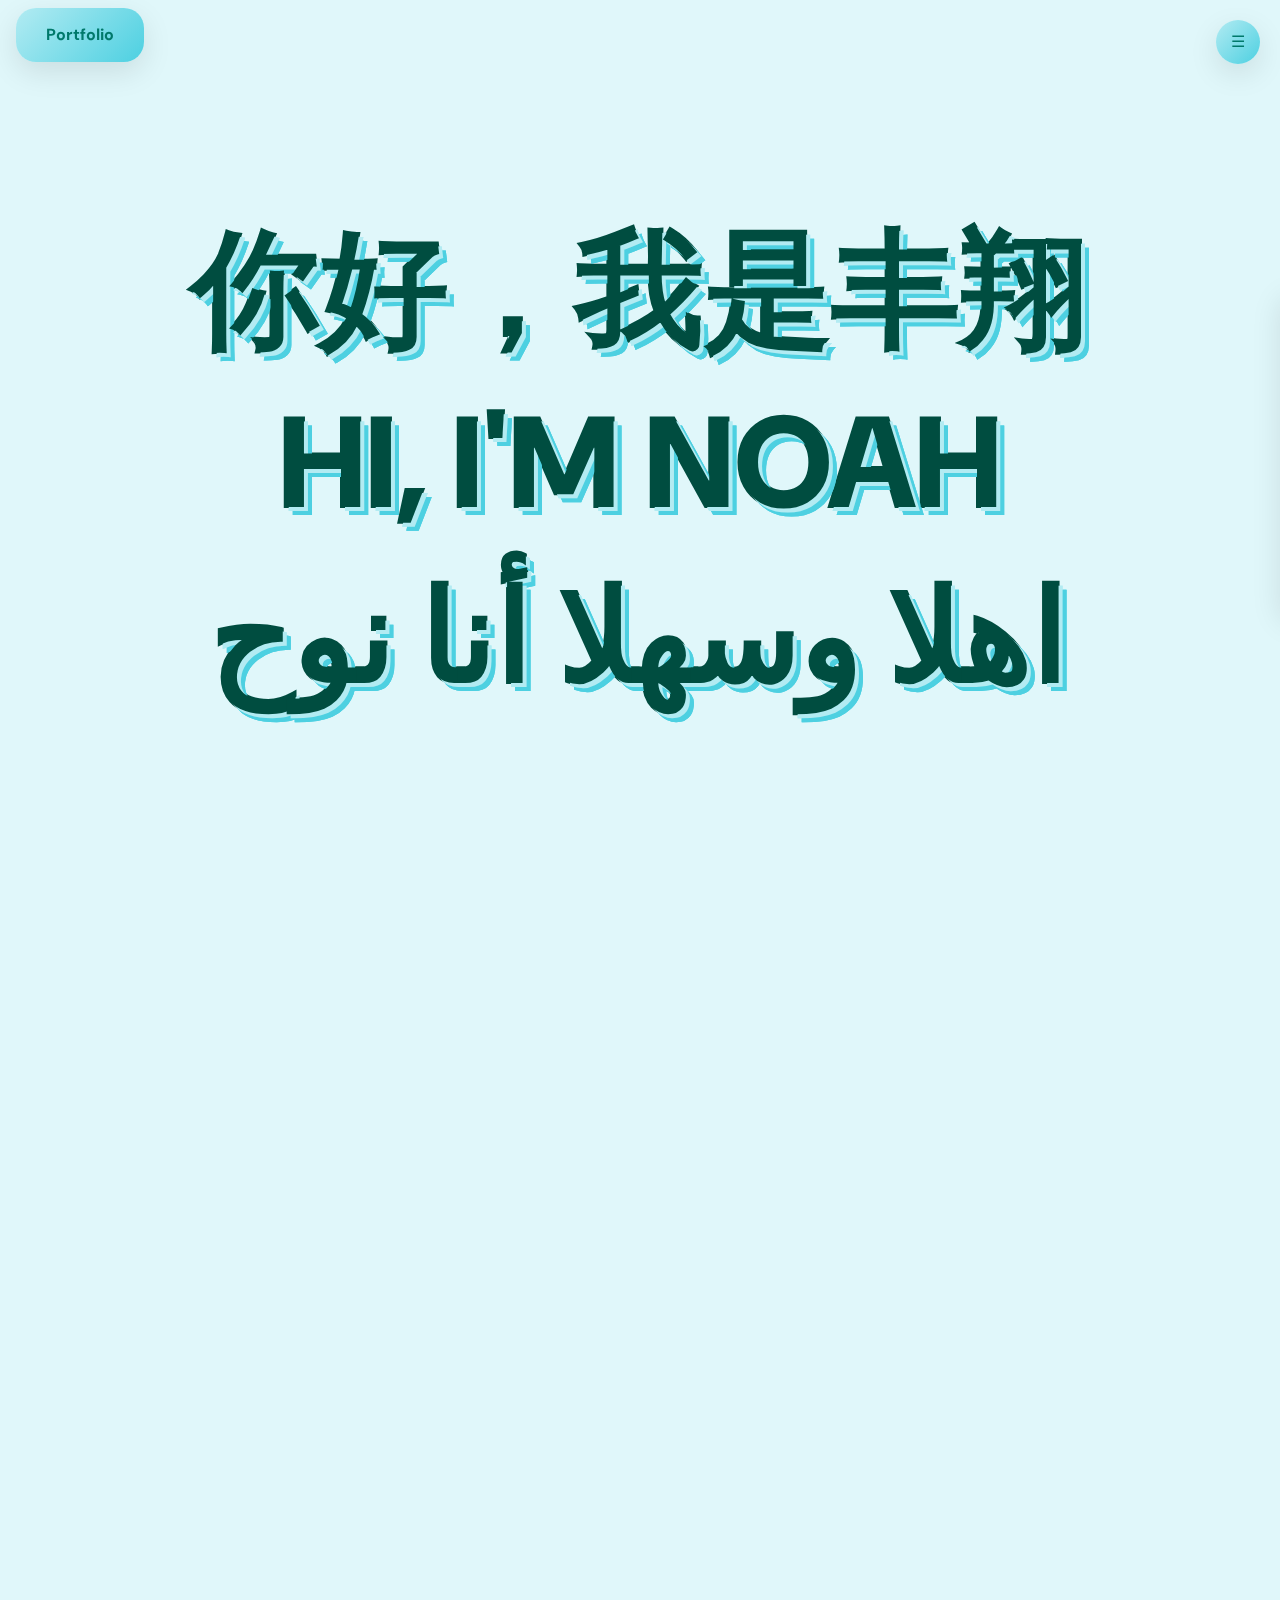
==== index.html @ 97a32446 "Add files via upload" ====
<!DOCTYPE html>
<html lang="en">
<head>
    <meta charset="UTF-8">
    <meta http-equiv="X-UA-Compatible" content="IE=edge">
    <meta name="viewport" content="width=device-width, initial-scale=1.0">
    <title>Noah Al-Soodinay</title>
    <link rel="stylesheet" href="CSS/navbar.css">
    <link rel="stylesheet" href="CSS/home.css">
    <link href="https://fonts.googleapis.com/css2?family=DM+Sans:wght@400;700&display=swap" rel="stylesheet">
    <link href="https://stackpath.bootstrapcdn.com/bootstrap/4.5.2/css/bootstrap.min.css" rel="stylesheet">
    <link rel="stylesheet" href="https://cdnjs.cloudflare.com/ajax/libs/font-awesome/5.15.4/css/all.min.css">
    <link rel="icon" href="IMG/LOGO/Noah.png" type="image/x-icon">
</head>
<body>
    <!-- Main Navbar -->
    <nav class="navbar fixed-top">
        <div class="dropdown">
            <button class="dropdown-button">Portfolio</button>
            <div class="dropdown-content">
                <a href="contact.html">Contact Me</a>
            </div>
        </div>
    </nav>

    <!-- Toggle Button for Sidebar -->
    <button id="sidebar-toggle" class="sidebar-toggle">☰</button>

    <!-- Sidebar Navigation -->
    <div class="sidebar-nav sidebar-hidden">
        <ul>
            <li><a href="#home">Home</a></li>
            <li><a href="#about">About</a></li>
            <li><a href="#projects">Projects</a></li>
            <li><a href="#achievements">Achievements</a></li>
            <li><a href="#activities">Activities</a></li>
            <li><a href="#personal-details">Personal Details</a></li>
        </ul>
    </div>

    <!-- Home Section -->
    <section id="home" class="container-fluid d-flex flex-column align-items-center justify-content-center text-center vh-100 scroll-animate">
        <div class="content mt-5">
            <h1 class="main-title text-effect hi-noah" data-text="你好，我是丰翔">你好，我是丰翔</h1>
            <h1 class="main-title text-effect hi-noah" data-text="HI, I'M NOAH">HI, I'M NOAH</h1>
            <h1 class="main-title text-effect hi-noah" data-text="اهلا وسهلا أنا نوح">اهلا وسهلا أنا نوح</h1>
        </div>
    </section>
    

    <!-- About Section -->
    <section id="about" class="container-fluid d-flex flex-column align-items-center justify-content-center text-center py-5">
        <div class="section-button-container scroll-animate">
            <button class="section-button">ABOUT</button>
        </div>
        <div class="row mt-5 align-items-center scroll-animate">
            <div class="col-md-6">
                <img src="IMG/Me.png" alt="About Me" class="img-fluid rounded shadow about-img">
            </div>
            <div class="col-md-6 text-start scroll-animate">
                <h2 class="mb-4">About Me</h2>
                <p>
                    I am a dedicated and enthusiastic individual with a deep passion for computer networking and cybersecurity. 
                    My journey began at the Institute of Technical Education (ITE), where I laid the foundational skills in network 
                    technology, and it continues to grow as I pursue my current course in Infocomm & Security at Nanyang Polytechnic. 
                </p>
                <p>
                    Beyond academics, I am actively involved in various school events and have held multiple leadership roles, 
                    which have not only strengthened my technical abilities but also nurtured my skills in communication, 
                    team collaboration, and leadership. My commitment to continuous learning drives me to stay updated with the 
                    latest trends and technologies in the IT field, and I am eager to contribute my knowledge and skills to the 
                    dynamic and evolving tech community.
                </p>
                <p>
                    These experiences have shaped me into a well-rounded individual who values teamwork, adaptability, and 
                    problem-solving.
                </p>
            </div>
        </div>
    </section>

    <!-- Projects Section -->
    <section id="projects" class="container-fluid my-5">
        <div class="section-button-container scroll-animate">
            <button class="section-button">PROJECTS</button>
        </div>
        <div class="project-card-container"> <!-- Wrapper for flexbox/grid -->
            <div class="project-card shadow-sm scroll-animate" data-toggle="modal" data-target="#projectModal0">
                <img src="IMG/PRJ/Personal.png" class="img-fluid rounded project-img" alt="Project 0">
                <h3><b>Personal Portfolio Website</b></h3>
                <p>
                    This personal portfolio website was designed and developed to showcase my skills and projects. 
                    Built using HTML, CSS, and JavaScript, the site features a modern, responsive design with smooth navigation and interactive elements, reflecting my professional journey and personal style.
                </p>

                <div class="project-tags">
                    <span class="tag">2024</span>
                    <span class="tag">HTML</span>
                    <span class="tag">CSS</span>
                    <span class="tag">JavaScript</span>
                </div>
            </div>
            <div class="project-card shadow-sm scroll-animate" data-toggle="modal" data-target="#projectModal1">
                <img src="IMG/PRJ/MyUploads.png" class="img-fluid rounded project-img" alt="Project 1">
                <h3><b>MyUploads</b></h3>
                <p>A secure file upload and storage platform developed using Python (Flask) with MySQL for database management, and HTML, CSS, and JavaScript for a responsive front-end. 
                    The platform integrates advanced authentication methods to ensure robust data security.
                </p>
                <div class="project-tags">
                    <span class="tag">2024</span>
                    <span class="tag">Python</span>
                    <span class="tag">Flask</span>
                    <span class="tag">MySQL</span>
                    <span class="tag">HTML</span>
                    <span class="tag">CSS</span>
                    <span class="tag">JavaScript</span>
                    <span class="tag">API</span>
                </div>
            </div>
            <div class="project-card shadow-sm scroll-animate" data-toggle="modal" data-target="#projectModal2">
                <img src="IMG/PRJ/Energy.png" class="img-fluid rounded project-img" alt="Project 2">
                <h3><b>Sustainable Living Tips and Energy Tracker</b></h3>
                <p>An application designed to encourage eco-friendly habits and track energy usage, developed using Flask, Python, HTML, CSS, and JavaScript. 
                    It offers features like energy consumption tracking and personalized sustainable living tips, with a user-friendly interface and interactive components for enhanced engagement.
                </p>
                <div class="project-tags">
                    <span class="tag">2024</span>
                    <span class="tag">Python</span>
                    <span class="tag">Flask</span>
                    <span class="tag">HTML</span>
                    <span class="tag">CSS</span>
                    <span class="tag">JavaScript</span>
                </div>
            </div>
            <div class="project-card shadow-sm scroll-animate" data-toggle="modal" data-target="#projectModal3">
                <img src="IMG/PRJ/UXD.png" class="img-fluid rounded project-img" alt="Project 3">
                <h3><b>Illumia Hotel - UI/UX Wireframe</b></h3>
                <p>A Wireframe for a Hotel WebApp that Mainly Focuses on the UI/UX Design.</p>
                <div class="project-tags">
                    <span class="tag">2023</span>
                    <span class="tag">Figma</span>
                </div>
            </div>
        </div>

        <!-- Modals for Projects -->
        <!-- Modal 0 -->
        <div class="modal fade" id="projectModal0" tabindex="-1" role="dialog" aria-labelledby="projectModalLabel0" aria-hidden="true">
            <div class="modal-dialog modal-lg" role="document">
                <div class="modal-content">
                    <div class="modal-header">
                        <h5 class="modal-title" id="projectModalLabel0"><b>Personal Portfolio Website</b></h5>
                        <button type="button" class="close" data-dismiss="modal" aria-label="Close">
                            <span aria-hidden="true">&times;</span>
                        </button>
                    </div>
                    <div class="modal-body">
                        <img src="IMG/PRJ/Personal2.png" class="img-fluid mb-3" alt="Personal Portfolio Project">
                        <div class="modal-text">
                            <p><strong>Project Description:</strong></p>
                            <p>This project is a personal portfolio website designed to showcase my work, skills, and personal traits in a visually appealing and organized manner. 
                                The goal was to create a modern, responsive, and user-friendly platform that reflects my personality and professional capabilities.
                            </p>
                            
                            <p><strong>Tools and Technologies Used:</strong></p>
                            <ul>
                                <li><b>Bootstrap:</b> Utilized for building a responsive and mobile-friendly layout.</li>
                                <li><b>Font Awesome:</b> Integrated for icons that enhance visual appeal and navigation.</li>
                                <li><b>Google Fonts:</b> Chosen to match the overall aesthetic of the site with clean typography.</li>
                                <li><b>jQuery and JavaScript:</b> Used for interactive elements, such as smooth scrolling and modal popups.</li>
                                <li><b>HTML & CSS:</b> Developed the core structure and styling of the website, ensuring a modern and cohesive design.</li>
                            </ul>

                            <p><strong>Development Highlights:</strong></p>
                            <ul>
                                <li><b>Design:</b> Selected a cohesive color palette and layout that aligns with my personal brand.</li>
                                <li><b>Implementation:</b> Developed the site using Visual Studio Code, incorporating best practices in HTML, CSS, and JavaScript.</li>
                                <li><b>Responsive Design:</b> Ensured the website adapts well across various devices, providing a seamless user experience.</li>
                            </ul>

                            <p>
                                <strong>GitHub repository:<br></strong>
                                <i class="fab fa-github"></i>
                                <a href="https://github.com/Noaahfx/Personal-Portfolio-Website" target="_blank" class="custom-link">GitHub</a>
                            </p>                         
                        </div>
                    </div>
                </div>
            </div>
        </div>
        <!-- Modal 1 -->
        <div class="modal fade" id="projectModal1" tabindex="-1" role="dialog" aria-labelledby="projectModalLabel1" aria-hidden="true">
            <div class="modal-dialog modal-lg" role="document">
                <div class="modal-content">
                    <div class="modal-header">
                        <h5 class="modal-title" id="projectModalLabel1"><b>MyUploads</b></h5>
                        <button type="button" class="close" data-dismiss="modal" aria-label="Close">
                            <span aria-hidden="true">&times;</span>
                        </button>
                    </div>
                    <div class="modal-body">
                        <img src="IMG/PRJ/MyUploads2.png" class="img-fluid mb-3" alt="Project 1">
                        <div class="modal-text">
                            <p><strong>Project Description:</strong></p>
                            <p>This application provides a secure platform for file upload & storage, emphasizing robust security measures. Developed using Python with Flask and managed via MySQL Workbench, it integrates advanced authentication methods and user-friendly interfaces to ensure data protection.</p>
                            
                            <p><strong>Features Developed By Me:</strong></p>
                            <ul>
                                <li><b>Registration:</b> Secure registration with validation and protected credential storage.</li>
                                <li><b>Captcha (hCaptcha):</b> Blocks automated bot registrations.</li>
                                <li><b>Email Verification:</b> Confirms user emails through verification links.</li>
                                <li><b>Login Alerts (ipify/ipinfo):</b> Notifies users of logins from new IP addresses or devices.</li>
                                <li><b>Phone Number Verification (Twilio):</b> Verifies phone numbers via SMS.</li>
                                <li><b>Phone Number OTP Login (Twilio):</b> Secure login with OTP sent to verified phone numbers.</li>
                                <li><b>Email 2FA:</b> Adds email-based two-factor authentication for login security.</li>
                                <li><b>SMS 2FA (Twilio):</b> Uses SMS codes for additional login security.</li>
                                <li><b>App 2FA (PyOTP):</b> App-based two-factor authentication with authenticator apps.</li>
                                <li><b>OAUTH (Google):</b> Allows secure login and sign-up through Google.</li>
                                <li><b>Forgot Password (Email/SMS OTP):</b> Secure password recovery via email or SMS.</li>
                                <li><b>Password Change:</b> Secure password updates with verification.</li>
                            </ul>
        
                            <p><strong>Technological Components Used:</strong></p>
                            <ul>
                                <li><b>Flask Framework:</b> Lightweight backend for efficient development.</li>
                                <li><b>Database Management:</b> Managed with MySQL Workbench.</li>
                                <li><b>Front-end:</b> HTML, CSS, and minimal JavaScript for a clean, responsive interface.</li>
                            </ul>
        
                            <p><strong>Features Developed by Other Members:</strong></p>
                            <ul>
                                <li><b>RBAC:</b> Manages user permissions and group access.</li>
                                <li><b>Hashing & Encryption:</b> Secures passwords and sensitive data.</li>
                                <li><b>Preventing SQLi and XSS:</b> Uses parameterized queries and input validation.</li>
                                <li><b>Face Recognition:</b> For secure and convenient logins.</li>
                                <li><b>HTTPS:</b> Secure communication with SSL.</li>
                                <li><b>Password History:</b> Prevents password reuse.</li>
                                <li><b>Session Management:</b> Includes session locks and timeouts.</li>
                                <li><b>File Upload Security:</b> Virus scanning and validation checks.</li>
                                <li><b>Input Validation:</b> Ensures data integrity and security.</li>
                            </ul>
                            <p>
                                <strong>GitHub repository:<br></strong>
                                <i class="fab fa-github"></i>
                                <a href="https://github.com/Noaahfx/MyUploads" target="_blank" class="custom-link">GitHub</a>
                            </p>                           
                        </div>
                    </div>
                </div>
            </div>
        </div>        

        <!-- Modal 2 -->
        <div class="modal fade" id="projectModal2" tabindex="-1" role="dialog" aria-labelledby="projectModalLabel2" aria-hidden="true">
            <div class="modal-dialog modal-lg" role="document">
                <div class="modal-content">
                    <div class="modal-header">
                        <h5 class="modal-title" id="projectModalLabel2"><b>Sustainable Living Tips and Energy Tracker</b></h5>
                        <button type="button" class="close" data-dismiss="modal" aria-label="Close">
                            <span aria-hidden="true">&times;</span>
                        </button>
                    </div>
                    <div class="modal-body">
                        <img src="IMG/PRJ/Energy2.png" class="img-fluid mb-3" alt="Project 2">
                        <p><b>Project Description:</b></p>
                        <p>
                            The Sustainable Living Tips and Energy Tracker is an application designed to promote eco-conscious habits and efficient energy use.
                            Leveraging Flask, HTML, CSS, and minimal JavaScript, the project integrates educational content with user-friendly interfaces.
                            Implementations include Plotly for visualizing graphs in the Energy Consumption Tracker feature and WTForms for form creation and validation, including email validators for data accuracy in the Enquiry Form.
                        </p>
                        
                        <p><b>Features Developed By Me:</b></p>
                        <ul>
                            <li><b>Energy Consumption Tracker:</b> Empower users to log monthly energy usage, visualized through graphs for easy comparison using Plotly.</li>
                            <li><b>Enquiry Form:</b> Facilitate engagement through an online form for inquiries about energy-saving practices, utilizing WTForms for form validation.</li>
                        </ul>

                        <p><b>Technological Components Used:</b></p>
                        <ul>
                            <li><b>Flask Framework:</b> Ensures a streamlined user experience through Flask's simplicity.</li>
                            <li><b>Python Classes and Objects:</b> Implements a structured data model with basic classes.</li>
                            <li><b>Storage with Shelve:</b> Manages energy usage data efficiently using Shelve, with potential integration into existing infrastructure.</li>
                            <li><b>Basic Front-end Technologies:</b> HTML, CSS, and minimal JavaScript for a clean, user-friendly interface.</li>
                        </ul>

                        <p><b>Features Developed by Other Members:</b></p>
                        <ul>
                            <li><b>Sustainable Living Tips:</b> Engage users with quizzes for personalized guidance on sustainable practices.</li>
                            <li><b>Basic User Profiles:</b> Allows users to create and manage profiles.</li>
                            <li><b>Online Transactions:</b> Supports transactions for purchasing energy-efficient products.</li>
                            <li><b>Feedback System:</b> Gathers valuable user feedback for continuous improvement.</li>
                            <li><b>Rewards System:</b> Motivates users with a points-based system to redeem accumulated points for rewards.</li>
                            <li><b>Content Management:</b> Ensures efficient content management for admins, keeping the platform relevant.</li>
                        </ul>
                        <p>
                            <strong>GitHub repository:<br></strong>
                            <i class="fab fa-github"></i>
                            <a href="https://github.com/Noaahfx/Sustainable-Living-Tips-and-Energy-Tracker" target="_blank" class="custom-link">GitHub</a>
                        </p> 
                    </div>
                </div>
            </div>
        </div>

        <!-- Modal 3 -->
        <div class="modal fade" id="projectModal3" tabindex="-1" role="dialog" aria-labelledby="projectModalLabel3" aria-hidden="true">
            <div class="modal-dialog modal-lg" role="document">
                <div class="modal-content">
                    <div class="modal-header">
                        <h5 class="modal-title" id="projectModalLabel3"><b>Illumia Hotel - UI/UX Wireframe</b></h5>
                        <button type="button" class="close" data-dismiss="modal" aria-label="Close">
                            <span aria-hidden="true">&times;</span>
                        </button>
                    </div>
                    <div class="modal-body">
                        <img src="IMG/PRJ/UXD.png" class="img-fluid mb-3" alt="Project 3">
                        <p>The goal of this project was to design a hotel website that emphasizes user interface (UI) and user experience (UX) design, prioritizing intuitive navigation and engaging interactions. The focus was on crafting a visually appealing and user-friendly website that enhances the overall experience for visitors.</p>
                        <p>The entire wireframe was meticulously developed in Figma, drawing design inspiration was mainly from Marina Bay Sands and various renowned hotel websites.</p>
                        
                        <p>
                            <strong>Download a copy of my design artboards here:<br></strong>
                            <a href="PDF/Noah_UXD.pdf" target="_blank" class="github-link">
                                <img src="IMG/LOGO/Hotel.png" alt="GitHub Icon" class="github-icon">Illumia Hotel PDF
                            </a>
                        </p> 
                    </div>
                </div>
            </div>
        </div>

    <!-- Achievements Section -->
    <section id="achievements" class="container-fluid d-flex flex-column align-items-center justify-content-center text-center ">
        <div class="section-button-container scroll-animate">
            <button class="section-button">ACHIEVEMENTS</button>
        </div>

        <!-- NYP Achievements Carousel -->
        <h3 class="mt-4 mb-3 scroll-animate">NYP Achievements</h3>
        <div id="nypCarousel" class="carousel slide mb-5 nyp-carousel scroll-animate" data-ride="carousel" data-interval="false">
            <div class="carousel-inner">
                <div class="carousel-item active">
                    <img src="IMG/NYP/Scholarship.png" class="d-block w-100 achievement-img" alt="NYP Achievement 1" data-toggle="modal" data-target="#nypModal1">
                    <div class="achievement-description p-3">
                        <h5><b>NYP Scholarship (Mid-Term) </b></h5>
                        <p>The NYP Scholarship is offered to top performing Year 2 students who are pursuing full time diploma courses in NYP.</p>
                        <div class="project-tags">
                            <span class="tag">2024</span>
                        </div>
                    </div>
                </div>
                <div class="carousel-item">
                    <img src="IMG/NYP/Perform.png" class="d-block w-100 achievement-img" alt="NYP Achievement 2" data-toggle="modal" data-target="#nypModal2">
                    <div class="achievement-description p-3">
                        <h5><b>Best Performing Student [Y1] [Diploma in Infocomm & Security]</b></h5>
                        <p>Awarded to a Top Performing Student in Course of Study in their Cohort.</p>
                        <div class="project-tags">
                            <span class="tag">2024</span>
                            <span class="tag">2023</span>
                        </div>
                    </div>
                </div>
                <div class="carousel-item">
                    <img src="IMG/NYP/NYPDlist.png" class="d-block w-100 achievement-img" alt="NYP Achievement 3" data-toggle="modal" data-target="#nypModal3">
                    <div class="achievement-description p-3">
                        <h5><b>Director's List [Y1S1/S2]</b></h5>
                        <p>Awarded to Top 15% in Course of Study at Nanyang Polytechnic.</p>
                        <div class="project-tags">
                            <span class="tag">2024</span>
                            <span class="tag">2023</span>
                        </div>
                    </div>
                </div>
            </div>
            <a class="carousel-control-prev" href="#nypCarousel" role="button" data-slide="prev">
                <span class="carousel-control-prev-icon" aria-hidden="true"></span>
                <span class="sr-only">Previous</span>
            </a>
            <a class="carousel-control-next" href="#nypCarousel" role="button" data-slide="next">
                <span class="carousel-control-next-icon" aria-hidden="true"></span>
                <span class="sr-only">Next</span>
            </a>
        </div>

        <!-- ITE Achievements Carousel -->
        <h3 class="mt-4 mb-3 scroll-animate">ITE Achievements</h3>
        <div id="iteCarousel" class="carousel slide mb-5 ite-carousel scroll-animate" data-ride="carousel" data-interval="false">
            <div class="carousel-inner">
                <div class="carousel-item active">
                    <img src="IMG/ITE/Outstanding.png" class="d-block w-100 achievement-img" alt="ITE Achievement 1" data-toggle="modal" data-target="#iteModal1">
                    <div class="achievement-description p-3">
                        <h5><b>Outstanding Graduate Award</b></h5>
                        <p>Awarded to a Top Graduate in Course of Study at ITE College East.</p>
                        <div class="project-tags">
                            <span class="tag">2023</span>
                        </div>
                    </div>
                </div>
                <div class="carousel-item">
                    <img src="IMG/ITE/Eagles.png" class="d-block w-100 achievement-img" alt="ITE Achievement 2" data-toggle="modal" data-target="#iteModal2">
                    <div class="achievement-description p-3">
                        <h5><b>Edusave Award for Achievement, Good Leadership and Service (EAGLES) 2023</b></h5>
                        <p>Awarded to Students for Demonstrating Leadership Qualities, Service to Community and Schools, Excellence in Non-academic Activities, and Good Conduct.</p>
                        <div class="project-tags">
                            <span class="tag">2023</span>
                        </div>
                    </div>
                </div>
                <div class="carousel-item">
                    <img src="IMG/ITE/Academic.png" class="d-block w-100 achievement-img" alt="ITE Achievement 3" data-toggle="modal" data-target="#iteModal3">
                    <div class="achievement-description p-3">
                        <h5><b>Edusave Certificate of Academic Achievement 2022/2023</b></h5>
                        <p>Awarded to Students for Achieving Good Academic Performance and Demonstrating Good Conduct.</p>
                        <div class="project-tags">
                            <span class="tag">2023</span>
                            <span class="tag">2022</span>
                        </div>
                    </div>
                </div>
                <div class="carousel-item">
                    <img src="IMG/ITE/ITEDlist.png" class="d-block w-100 achievement-img" alt="ITE Achievement 4" data-toggle="modal" data-target="#iteModal4">
                    <div class="achievement-description p-3">
                        <h5><b>Director's List [Y1S1/S2]</b></h5>
                        <p>Awarded to Top 10% in Course of Study at ITE College East.</p>
                        <div class="project-tags">
                            <span class="tag">2022</span>
                            <span class="tag">2021</span>
                        </div>
                    </div>
                </div>
                <div class="carousel-item">
                    <img src="IMG/ITE/Service.png" class="d-block w-100 achievement-img" alt="ITE Achievement 5" data-toggle="modal" data-target="#iteModal5">
                    <div class="achievement-description p-3">
                        <h5><b>Gold Service Star Award</b></h5>
                        <p>Awarded to students for their exceptional efforts and contributions in charitable acts and/or service to ITE College East.</p>
                        <div class="project-tags">
                            <span class="tag">2022</span>
                        </div>
                    </div>
                </div>
                <div class="carousel-item">
                    <img src="IMG/ITE/Character.png" class="d-block w-100 achievement-img" alt="ITE Achievement 6" data-toggle="modal" data-target="#iteModal6">
                    <div class="achievement-description p-3">
                        <h5><b>Edusave Character Award 2022</b></h5>
                        <p>Awarded to Students for Demonstrating Exemplary Character and Outstanding Personal Qualities.</p>
                        <div class="project-tags">
                            <span class="tag">2022</span>
                        </div>
                    </div>
                </div>
                <div class="carousel-item">
                    <img src="IMG/ITE/Net.png" class="d-block w-100 achievement-img" alt="ITE Achievement 7" data-toggle="modal" data-target="#iteModal7">
                    <div class="achievement-description p-3">
                        <h5><b>Cisco APJC Netacad Riders 2022 Participant</b></h5>
                        <p>Awarded to Participants in APJC NetAcad Riders 2022.</p>
                        <div class="project-tags">
                            <span class="tag">2022</span>
                        </div>
                    </div>
                </div>
                <div class="carousel-item">
                    <img src="IMG/ITE/Intern.png" class="d-block w-100 achievement-img" alt="ITE Achievement 8" data-toggle="modal" data-target="#iteModal8">
                    <div class="achievement-description p-3">
                        <h5><b>Internship Programme at NEO Electronics Pte Ltd</b></h5>
                        <p>Completed Internship Programme at NEO Electronics Pte Ltd</p>
                        <div class="project-tags">
                            <span class="tag">2022</span>
                        </div>
                    </div>
                </div>
            </div>
            <a class="carousel-control-prev" href="#iteCarousel" role="button" data-slide="prev">
                <span class="carousel-control-prev-icon" aria-hidden="true"></span>
                <span class="sr-only">Previous</span>
            </a>
            <a class="carousel-control-next" href="#iteCarousel" role="button" data-slide="next">
                <span class="carousel-control-next-icon" aria-hidden="true"></span>
                <span class="sr-only">Next</span>
            </a>
        </div>

        <!-- Modals for Expanded View of ITE Achievements -->
        <div class="modal fade custom-modal" id="iteModal1" tabindex="-1" role="dialog" aria-labelledby="iteModalLabel1" aria-hidden="true">
            <div class="modal-dialog modal-lg" role="document">
                <div class="modal-content">
                    <button type="button" class="close modal-close-button" data-dismiss="modal" aria-label="Close">
                        <span aria-hidden="true">&times;</span>
                    </button>
                    <div class="modal-body">
                        <img src="IMG/ITE/Outstanding.png" class="d-block w-100 modal-img" alt="ITE Achievement 1">
                    </div>
                </div>
            </div>
        </div>

        <div class="modal fade custom-modal" id="iteModal2" tabindex="-1" role="dialog" aria-labelledby="iteModalLabel2" aria-hidden="true">
            <div class="modal-dialog modal-lg" role="document">
                <div class="modal-content">
                    <button type="button" class="close modal-close-button" data-dismiss="modal" aria-label="Close">
                        <span aria-hidden="true">&times;</span>
                    </button>
                    <div class="modal-body">
                        <img src="IMG/ITE/Eagles.png" class="d-block w-100 modal-img" alt="ITE Achievement 2">
                    </div>
                </div>
            </div>
        </div>

        <div class="modal fade custom-modal" id="iteModal3" tabindex="-1" role="dialog" aria-labelledby="iteModalLabel3" aria-hidden="true">
            <div class="modal-dialog modal-lg" role="document">
                <div class="modal-content">
                    <button type="button" class="close modal-close-button" data-dismiss="modal" aria-label="Close">
                        <span aria-hidden="true">&times;</span>
                    </button>
                    <div class="modal-body">
                        <img src="IMG/ITE/Academic.png" class="d-block w-100 modal-img" alt="ITE Achievement 3">
                    </div>
                </div>
            </div>
        </div>

        <div class="modal fade custom-modal" id="iteModal4" tabindex="-1" role="dialog" aria-labelledby="iteModalLabel4" aria-hidden="true">
            <div class="modal-dialog modal-lg" role="document">
                <div class="modal-content">
                    <button type="button" class="close modal-close-button" data-dismiss="modal" aria-label="Close">
                        <span aria-hidden="true">&times;</span>
                    </button>
                    <div class="modal-body">
                        <img src="IMG/ITE/ITEDlist.png" class="d-block w-100 modal-img" alt="ITE Achievement 4">
                    </div>
                </div>
            </div>
        </div>

        <div class="modal fade custom-modal" id="iteModal5" tabindex="-1" role="dialog" aria-labelledby="iteModalLabel5" aria-hidden="true">
            <div class="modal-dialog modal-lg" role="document">
                <div class="modal-content">
                    <button type="button" class="close modal-close-button" data-dismiss="modal" aria-label="Close">
                        <span aria-hidden="true">&times;</span>
                    </button>
                    <div class="modal-body">
                        <img src="IMG/ITE/Service.png" class="d-block w-100 modal-img" alt="ITE Achievement 5">
                    </div>
                </div>
            </div>
        </div>

        <div class="modal fade custom-modal" id="iteModal6" tabindex="-1" role="dialog" aria-labelledby="iteModalLabel6" aria-hidden="true">
            <div class="modal-dialog modal-lg" role="document">
                <div class="modal-content">
                    <button type="button" class="close modal-close-button" data-dismiss="modal" aria-label="Close">
                        <span aria-hidden="true">&times;</span>
                    </button>
                    <div class="modal-body">
                        <img src="IMG/ITE/Character.png" class="d-block w-100 modal-img" alt="ITE Achievement 6">
                    </div>
                </div>
            </div>
        </div>

        <div class="modal fade custom-modal" id="iteModal7" tabindex="-1" role="dialog" aria-labelledby="iteModalLabel7" aria-hidden="true">
            <div class="modal-dialog modal-lg" role="document">
                <div class="modal-content">
                    <button type="button" class="close modal-close-button" data-dismiss="modal" aria-label="Close">
                        <span aria-hidden="true">&times;</span>
                    </button>
                    <div class="modal-body">
                        <img src="IMG/ITE/Net.png" class="d-block w-100 modal-img" alt="ITE Achievement 7">
                    </div>
                </div>
            </div>
        </div>

        <div class="modal fade custom-modal" id="iteModal8" tabindex="-1" role="dialog" aria-labelledby="iteModalLabel8" aria-hidden="true">
            <div class="modal-dialog modal-lg" role="document">
                <div class="modal-content">
                    <button type="button" class="close modal-close-button" data-dismiss="modal" aria-label="Close">
                        <span aria-hidden="true">&times;</span>
                    </button>
                    <div class="modal-body">
                        <img src="IMG/ITE/Intern.png" class="d-block w-100 modal-img" alt="ITE Achievement 8">
                    </div>
                </div>
            </div>
        </div>

        <!-- Modals for Expanded View of NYP Achievements -->
        <div class="modal fade custom-modal" id="nypModal1" tabindex="-1" role="dialog" aria-labelledby="nypModalLabel1" aria-hidden="true">
            <div class="modal-dialog modal-lg" role="document">
                <div class="modal-content">
                    <button type="button" class="close modal-close-button" data-dismiss="modal" aria-label="Close">
                        <span aria-hidden="true">&times;</span>
                    </button>
                    <div class="modal-body">
                        <img src="IMG/NYP/Scholarship.png" class="d-block w-100 modal-img" alt="NYP Achievement 1">
                    </div>
                </div>
            </div>
        </div>

        <div class="modal fade custom-modal" id="nypModal2" tabindex="-1" role="dialog" aria-labelledby="nypModalLabel2" aria-hidden="true">
            <div class="modal-dialog modal-lg" role="document">
                <div class="modal-content">
                    <button type="button" class="close modal-close-button" data-dismiss="modal" aria-label="Close">
                        <span aria-hidden="true">&times;</span>
                    </button>
                    <div class="modal-body">
                        <img src="IMG/NYP/Perform.png" class="d-block w-100 modal-img" alt="NYP Achievement 2">
                    </div>
                </div>
            </div>
        </div>

        <div class="modal fade custom-modal" id="nypModal3" tabindex="-1" role="dialog" aria-labelledby="nypModalLabel3" aria-hidden="true">
            <div class="modal-dialog modal-lg" role="document">
                <div class="modal-content">
                    <button type="button" class="close modal-close-button" data-dismiss="modal" aria-label="Close">
                        <span aria-hidden="true">&times;</span>
                    </button>
                    <div class="modal-body">
                        <img src="IMG/NYP/NYPDlist.png" class="d-block w-100 modal-img" alt="NYP Achievement 3">
                    </div>
                </div>
            </div>
        </div>

    </section>

    <!-- Activities Section -->
    <section id="activities" class="container-fluid my-5">
        <div class="section-button-container scroll-animate">
            <button class="section-button">ACTIVITIES</button>
        </div>
        <div class="activities-container scroll-animate">
            <!-- NYP Activities -->
            <h3 class="activity-title">Nanyang Polytechnic (NYP)</h3>
            <div class="activity-group">
                <h4 class="sub-title">Activities and Societies</h4>
                <ul class="activity-list">
                    <li>Subcommittee Member of School of IT Club</li>
                    <li>Member of Community Service Club</li>
                    <li>World Skills Trainee for IT Network Systems Administration</li>
                    <li>Class Representative [Y1S1/S2]</li>
                </ul>
            </div>
            <div class="activity-group">
                <h4 class="sub-title">Events Participated</h4>
                <ul class="activity-list">
                    <li>NYP EAE Festival 2024 Volunteer</li>
                    <li>NYP Freshman Orientation 2024 Volunteer</li>
                    <li>AISP Cybersecurity Overseas Trip to Philippines 2024</li>
                    <li>NYP Open House 2024 Volunteer</li>
                    <li>NYP EAE Festival 2023 Volunteer</li>
                </ul>
            </div>

            <!-- ITE Activities -->
            <h3 class="activity-title">Institute of Technical Education (ITE)</h3>
            <div class="activity-group">
                <h4 class="sub-title">Activities and Societies</h4>
                <ul class="activity-list">
                    <li>Founding Member of Mixed Reality Club</li>
                    <li>Internship Programme at NEO Electronics Pte Ltd</li>
                </ul>
            </div>
            <div class="activity-group">
                <h4 class="sub-title">Events Participated</h4>
                <ul class="activity-list">
                    <li>Cisco APJC Netacad Riders 2022 Participant</li>
                    <li>ITE Parent's Seminar 2022 Volunteer</li>
                    <li>Video Production for Graduation</li>
                </ul>
            </div>
        </div>
    </section>

    <!-- Personal Details Section -->
    <section id="personal-details" class="container-fluid my-5">
        <div class="section-button-container scroll-animate">
            <button class="section-button">PERSONAL DETAILS</button>
        </div>
        <div class="details-container scroll-animate">
            <h3>Contact Details</h3>
            <p><a href="mailto:soodinaynoah@gmail.com" target="_blank">soodinaynoah@gmail.com</a></p>

            <h3>My Digital Spaces</h3>
            <p>
                <i class="fab fa-github"></i>
                <a href="https://github.com/Noaahfx" target="_blank">GitHub</a>
            </p>
            <p>
                <i class="fab fa-linkedin"></i>
                <a href="https://www.linkedin.com/in/noah-feng-xiang-al-soodinay" target="_blank">LinkedIn</a>
            </p>

            <h3>Location</h3>
            <p>Singapore</p>
            <p id="current-time">Loading time...</p>

            <h3>My Resume</h3>
            <a href="PDF/Noah_Resume.pdf" target="_blank" class="btn-download" download>Download</a>
        </div>
    </section>

    <script src="https://code.jquery.com/jquery-3.5.1.slim.min.js"></script>
    <script src="https://cdn.jsdelivr.net/npm/@popperjs/core@2.5.2/dist/umd/popper.min.js"></script>
    <script src="https://stackpath.bootstrapcdn.com/bootstrap/4.5.2/js/bootstrap.min.js"></script>
    <script src="JS/home.js"></script>
    <script src="JS/dropdown.js"></script>

    <!-- Footer Section -->
    <footer class="footer-container scroll-animate">
        <p>&copy; <span id="current-year"></span> Noah Feng Xiang Al-Soodinay. All rights reserved.</p>
    </footer>
</body>
</html>
---- CSS/navbar.css ----
.navbar fixed-top{
    display: flex;
    justify-content: center;
    align-items: center;
    width: 100%;
    height: 60px;
    position: fixed;
    top: 0;
    left: 50%;
    transform: translateX(-50%);
    background: transparent;
    z-index: 1000;
}

.dropdown {
    position: relative;
    display: flex;
    flex-direction: column;
    align-items: center;
}

.dropdown-button {
    background: linear-gradient(135deg, #b2ebf2, #4dd0e1);
    color: #00796b;
    padding: 15px 30px;
    font-size: 1rem;
    border: none;
    border-radius: 20px;
    font-family: 'DM Sans', sans-serif;
    font-weight: 700;
    cursor: pointer;
    transition: transform 0.3s, box-shadow 0.3s;
    box-shadow: 0 10px 30px rgba(0, 0, 0, 0.1);
}

.dropdown-button:hover {
    box-shadow: 0 20px 40px rgba(0, 0, 0, 0.2);
    transform: translateY(-5px);
}

.dropdown-content {
    display: none;
    position: absolute;
    top: calc(100% + 10px);
    left: 50%;
    transform: translateX(-50%);
    background: linear-gradient(135deg, #b2ebf2, #4dd0e1);
    min-width: 160px;
    box-shadow: 0 10px 30px rgba(0, 0, 0, 0.1);
    border-radius: 20px;
    text-align: center;
    z-index: 1;
    transition: opacity 0.3s ease, transform 0.3s;
    overflow: hidden;
}

.dropdown-content a {
    color: #00796b;
    padding: 12px 16px;
    text-decoration: none;
    display: block;
    width: 100%;
    font-family: 'DM Sans', sans-serif;
    font-weight: 700;
    transition: background-color 0.3s, color 0.3s;
    text-decoration: none !important;
}

.dropdown-content a:hover {
    background-color: rgba(224, 247, 250, 1);
    color: #004d40;
    border-radius: 0;
}

.dropdown-content.show {
    display: block;
    opacity: 1;
    transform: translateY(10px);
}

@media (max-width: 768px) {
    .navbar {
        justify-content: center;
        padding: 10px 0;
    }

    .dropdown-content {
        position: absolute;
        width: 160px;
        left: 50%;
        transform: translateX(-50%);
    }
}
---- CSS/home.css ----
* {
    margin: 0;
    padding: 0;
    box-sizing: border-box;
}

html, body {
    height: 100%;
    overflow-x: hidden;
    font-family: 'DM Sans', sans-serif !important;
    background-color: #e0f7fa !important;
}

/* Sidebar Navigation */
.sidebar-nav {
    position: fixed;
    top: 50%;
    right: 0;
    transform: translateY(-50%);
    background: linear-gradient(135deg, #b2ebf2, #4dd0e1);
    border-radius: 10px 0 0 10px;
    box-shadow: 0 10px 30px rgba(0, 0, 0, 0.1);
    z-index: 1030;
    overflow: hidden;
    transition: transform 0.3s ease;
}

.sidebar-hidden {
    transform: translate(100%, -50%);
}

.sidebar-nav ul {
    list-style: none;
    margin: 0;
    padding: 0;
}

.sidebar-nav ul li {
    padding: 15px 20px;
    text-align: left;
    transition: background-color 0.3s, padding-left 0.3s;
}

.sidebar-nav ul li a {
    text-decoration: none;
    color: #00796b;
    font-weight: bold;
    transition: color 0.3s;
    display: block;
}

.sidebar-nav ul li:hover {
    background-color: rgba(224, 247, 250, 1);
}

.sidebar-nav ul li a:hover {
    color: #004d40;
}

/* Sidebar Toggle Button */
.sidebar-toggle {
    position: fixed;
    top: 20px;
    right: 20px;
    background: linear-gradient(135deg, #b2ebf2, #4dd0e1);
    color: #00796b;
    border: none;
    border-radius: 50%;
    padding: 10px 15px;
    cursor: pointer;
    box-shadow: 0 10px 30px rgba(0, 0, 0, 0.1);
    z-index: 1040;
    transition: transform 0.3s, box-shadow 0.3s;
}

.sidebar-toggle:hover {
    box-shadow: 0 20px 40px rgba(0, 0, 0, 0.2);
    transform: translateY(-5px);
}

/* Section Button */
.section-button-container {
    display: flex;
    justify-content: center;
    margin-top: 20px;
    margin-bottom: 30px;
}

.section-button {
    padding: 15px 30px;
    font-size: 1rem;
    font-weight: bold;
    color: #00796b;
    background: linear-gradient(135deg, #b2ebf2, #4dd0e1);
    border: none;
    border-radius: 20px;
    transition: transform 0.3s, box-shadow 0.3s;
    cursor: pointer;
    box-shadow: 0 10px 20px rgba(0, 0, 0, 0.1);
    position: relative;
    top: 0;
    z-index: 1;
    margin: 0 auto;
}

.section-button:hover {
    transform: translateY(-5px);
    box-shadow: 0 20px 40px rgba(0, 0, 0, 0.2);
    background: linear-gradient(135deg, #4dd0e1, #b2ebf2);
}

/* Titles and Text */
.main-title {
    font-size: 3rem;
    font-weight: 700;
    color: #00796b;
    text-shadow: 0 10px 20px rgba(0, 0, 0, 0.1);
    margin-bottom: 20px;
}

.sub-title {
    font-size: 1.2rem;
    color: #004d40;
}

/* About Section*/
.about-img {
    max-width: 100%;
    height: auto;
    border-radius: 20px;
    box-shadow: 0 10px 30px rgba(0, 0, 0, 0.1);
    transition: transform 0.3s, box-shadow 0.3s;
    object-fit: cover;
    max-height: 750px;
}

.about-img:hover {
    transform: translateY(-10px);
    transform: scale(1.01);
    box-shadow: 0 20px 40px rgba(0, 0, 0, 0.2);
}

#about h2 {
    font-size: 2.5rem;
    font-weight: bold;
    color: #004d40;
    margin-bottom: 20px;
    text-shadow: 0 1px 3px rgba(0, 0, 0, 0.1);
}

#about p {
    font-size: 1.1rem;
    line-height: 1.6;
    color: #555;
}


/* Project Cards */
.project-card-container {
    display: flex;
    flex-wrap: wrap;
    justify-content: center;
    gap: 20px;
}

.project-card {
    background: linear-gradient(135deg, #b2ebf2, #4dd0e1);
    padding: 15px;
    border-radius: 20px;
    transition: transform 0.3s, box-shadow 0.3s;
    color: #004d40;
    cursor: pointer;
    flex: 0 1 calc(50% - 20px);
    max-width: calc(50% - 20px);
    margin-bottom: 20px;
    box-shadow: 0 10px 20px rgba(0, 0, 0, 0.1) !important;
}

.project-card:hover {
    transform: translateY(-10px);
    box-shadow: 0 20px 40px rgba(0, 0, 0, 0.2) !important;
    background: linear-gradient(135deg, #4dd0e1, #b2ebf2);
}

.project-img {
    width: 100%;
    border-radius: 15px;
    margin-bottom: 15px;
    box-shadow: 0 5px 15px rgba(0, 0, 0, 0.1); 
    transition: transform 0.3s, box-shadow 0.3s; 
}

@media (min-width: 768px) {
    .project-card-container .project-card:nth-child(3) {
        margin-left: auto;
        margin-right: auto;
    }
}

@media (max-width: 768px) {
    .project-card {
        flex: 0 1 calc(100% - 20px); 
        max-width: calc(100% - 20px);
    }
}

/* Modal Styles */
.modal-content {
    border-radius: 20px !important; 
    background: linear-gradient(135deg, #4dd0e1, #b2ebf2); 
    box-shadow: 0 10px 40px rgba(0, 0, 0, 0.2); 
    color: #004d40; 
    overflow: hidden;
}

.modal-header {
    border-bottom: none; 
    padding-bottom: 0;
}

.modal-title {
    font-size: 1.8rem;
    color: #00796b; 
}

.modal-body {
    padding: 20px 30px; 
    text-align: left;
}

.modal-body p, .modal-body ul {
    margin: 10px 0; 
    padding-left: 20px; 
}

.modal-body ul {
    list-style-position: inside; 
    padding-left: 1.5rem; 
}

.modal-body ul li {
    line-height: 1.5; 
}

.modal-body img {
    max-width: 100%;
    height: auto;
    border-radius: 15px;
    margin-bottom: 15px;
    box-shadow: 0 5px 15px rgba(0, 0, 0, 0.1); 
}

.modal-close-button {
    color: #00796b;
    font-size: 1.5rem;
    transition: transform 0.3s, color 0.3s;
}

.modal-close-button:hover {
    color: #004d40;
    transform: rotate(90deg); 
}

.close {
    position: absolute;
    top: 15px;
    right: 15px;
    font-size: 1.5rem;
    color: #00796b;
    opacity: 1;
    transition: color 0.3s, transform 0.3s;
}

.close:hover {
    color: #004d40;
    transform: rotate(90deg); 
}

.modal.fade .modal-dialog {
    transition: transform 0.3s ease-out;
    transform: translateY(-50px); 
}

.modal.show .modal-dialog {
    transform: translateY(0); 
}

.github-link {
    color: #004d40;
    font-weight: bold;
    text-decoration: none;
}

.github-link:hover {
    color: #004d40;
    text-decoration: underline;
}

.github-icon {
    width: 20px; 
    height: 20px;
    margin-right: 8px; 
    transition: transform 0.3s;
}


#achievements .section-button-container {
    margin-top: 80px; 
}

/* Achievement Carousels */
.ite-carousel, .nyp-carousel {
    max-width: 50%;
    margin: auto;
    border-radius: 20px;
    box-shadow: 0 20px 20px rgba(0, 0, 0, 0.2);
    display: flex;
    flex-direction: column;
    align-items: center;
    transition: transform 0.3s, box-shadow 0.3s;
}

.ite-carousel:hover, .nyp-carousel:hover {
    transform: translateY(-10px);
    box-shadow: 0 20px 40px rgba(0, 0, 0, 0.2);
}

/* Achievement Images */
.achievement-img {
    border-radius: 20px 20px 0 0;
    max-width: 100%;
    max-height: 650px;
    object-fit: contain;
    margin: auto;
    transition: transform 0.3s, box-shadow 0.3s;
}

/* Achievement Descriptions */
.achievement-description {
    background: linear-gradient(135deg, #b2ebf2, #4dd0e1);
    border-radius: 0 0 20px 20px;
    text-align: left;
    color: #004d40;
    font-family: 'DM Sans', sans-serif;
    padding: 15px;
    width: 100%;
    margin-top: 10px;
    background-color: rgba(255, 255, 255, 1);
    word-wrap: break-word;
}

.carousel-item .achievement-description {
    padding: 10px;
    margin-top: 0;
}

.achievement-description h5 {
    font-size: 1.5rem;
    color: #00796b;
    margin-bottom: 10px;
}

.achievement-description p {
    font-size: 1rem;
    color: #004d40;
}

/* Carousel Controls */
.carousel-control-prev-icon,
.carousel-control-next-icon {
    background-color: #00796b !important;
    border-radius: 20%;
    padding: 10px;
    transition: background-color 0.3s;
}

.carousel-control-prev-icon:hover,
.carousel-control-next-icon:hover {
    background-color: #004d40 !important;
}

/* Modal Styles */
.custom-modal .modal-dialog {
    display: flex;
    align-items: center;
    justify-content: center;
    min-height: 100vh;
}

.custom-modal .modal-content {
    border-radius: 10px;
    background: transparent;
    box-shadow: 0 10px 30px rgba(0, 0, 0, 0.2);
    padding: 0;
    overflow: hidden;
}

.custom-modal .modal-body {
    padding: 0;
    display: flex;
    align-items: center;
    justify-content: center;
    margin: 0;
}

.custom-modal .modal-img {
    border-radius: 10px;
    transition: transform 0.3s, box-shadow 0.3s;
    box-shadow: 0 5px 15px rgba(0, 0, 0, 0.1);
    height: auto;
    object-fit: cover;
}

.modal-body img {
    max-width: 100%;
    height: auto;
    border-radius: 15px;
    margin: 0;
    box-shadow: none;
}

.modal-close-button {
    position: absolute;
    top: 10px;
    right: 10px;
    font-size: 1.5rem;
    color: #00796b;
    border: none;
    background: none;
    cursor: pointer;
    z-index: 1051;
}

.modal-close-button:hover {
    color: #004d40;
    transform: scale(1.2);
    transition: transform 0.2s, color 0.2s;
    transform: rotate(90deg);
}

/* Media Queries */
@media (max-width: 768px) {
    .ite-carousel, .nyp-carousel {
        max-width: 90%;
        border-radius: 20px;
    }

    .achievement-img {
        max-height: 300px;
    }

    .achievement-description {
        padding: 10px;
        font-size: 0.9rem;
    }

    .main-title {
        font-size: 2rem;
    }

    .sub-title {
        font-size: 1rem;
    }
}

@media (max-width: 576px) {
    .main-title {
        font-size: 1.8rem;
    }

    .sub-title {
        font-size: 0.9rem;
    }

    .section-button {
        padding: 8px 16px;
        font-size: 0.9rem;
    }

    .achievement-img {
        max-height: 250px;
    }

    .achievement-description h5 {
        font-size: 1.2rem;
    }

    .achievement-description p {
        font-size: 0.8rem;
    }
}

.modal {
    z-index: 1050 !important; 
}

.modal .close {
    z-index: 1051 !important; 
}

/* Personal Details Section */
#personal-details {
    text-align: left;
    border-radius: 20px;
    max-width: 800px; 
    margin: 0 auto; 
}

.details-container {
    background: linear-gradient(135deg, #b2ebf2, #4dd0e1); 
    padding: 30px;
    border-radius: 15px;
    box-shadow: 0 10px 20px rgba(0, 0, 0, 0.1);
    color: #004d40;
    transition: transform 0.3s, box-shadow 0.3s;
}

.details-container h3 {
    font-size: 1.5rem;
    color: #00796b;
    margin-bottom: 10px;
}

.details-container p, .details-container a {
    font-size: 1rem;
    color: #004d40;
    margin-bottom: 15px;
    text-decoration: none;
}

.details-container a:hover {
    color: #00796b;
    text-decoration: underline;
}

.details-container:hover {
    transform: translateY(-10px);
    box-shadow: 0 20px 40px rgba(0, 0, 0, 0.2);
}

.btn-download {
    display: inline-block;
    padding: 10px 20px;
    font-size: 1rem;
    font-weight: bold;
    color: #ffffff; 
    background-color: #00bfa5; 
    border: none;
    border-radius: 15px;
    transition: transform 0.3s, box-shadow 0.3s;
    text-decoration: none; 
    cursor: pointer;
    box-shadow: 0 5px 15px rgba(0, 0, 0, 0.1); 
}

.btn-download:hover {
    transform: translateY(-5px); 
    box-shadow: 0 15px 30px rgba(0, 0, 0, 0.2); 
    background-color: #009688; 
    text-decoration: none !important; 
}

/* Styling for Home Text */
.hi-noah {
    font-size: 8rem; 
    font-weight: 900; 
    text-transform: uppercase;
    color: #004d40; 
    position: relative;
    text-shadow: 4px 4px 0px #b2ebf2, 
                 8px 8px 0px #4dd0e1; 
    margin-bottom: 20px; 
    transition: transform 0.3s ease-in-out, text-shadow 0.3s ease-in-out;
}

.hi-noah:hover {
    transform: scale(1.05);
    text-shadow: 4px 4px 10px rgba(0, 77, 64, 0.3), 
                 8px 8px 15px rgba(0, 77, 64, 0.2);
}

.hi-noah::after {
    content: attr(data-text);
    position: absolute;
    top: 0;
    left: 0;
    color: transparent;
    -webkit-text-stroke: 2px #004d40; 
    z-index: -1; 
    width: 100%;
    height: 100%;
    transition: all 0.3s ease;
    display: block;
}

.hi-noah:hover::after {
    transform: translate(10px, 10px); 
    -webkit-text-stroke: 2px #4dd0e1;
}


/* Responsive font size adjustments */
@media (max-width: 1200px) {
    .hi-noah {
        font-size: 7.5rem; 
    }
}

@media (max-width: 992px) {
    .hi-noah {
        font-size: 6.5rem; 
    }
}

@media (max-width: 768px) {
    .hi-noah {
        font-size: 6rem; 
    }
}

@media (max-width: 576px) {
    .hi-noah {
        font-size: 3rem; 
    }
}

#about .row {
    display: flex;
    align-items: center; 
    justify-content: center; 
    gap: 20px; 
    padding: 0 10px; 
}

#achievements h3 {
    color: #00796b; 
    font-weight: 700; 
    font-size: 1.8rem; 
    text-shadow: 0 1px 3px rgba(0, 0, 0, 0.1); 
    margin-bottom: 20px; 
}

#personal-details h3 {
    font-weight: 700;
}

/* Project Tags */
.project-tags {
    display: flex;
    flex-wrap: wrap;
    gap: 10px;
    margin-top: 10px;
}

.tag {
    padding: 5px 10px;
    font-size: 0.9rem;
    font-weight: bold;
    color: #004d40;
    background-color: #e0f7fa;
    border: 1px solid #004d40;
    border-radius: 20px;
    display: flex;
    align-items: center;
    gap: 5px;
    transition: background-color 0.3s, color 0.3s;
}

.tag:hover {
    background-color: #004d40;
    color: #ffffff;
}

.custom-link {
    color: #004d40;
    font-weight: bold;
    text-decoration: none;
}

.custom-link:hover {
    text-decoration: underline;
    color: #004d40;
}

/* Styling for the Activities Section */
.activities-container{
    text-align: left;
    border-radius: 20px;
    max-width: 900px;
    margin: 0 auto;
    background: linear-gradient(135deg, #b2ebf2, #4dd0e1);
    padding: 30px;
    box-shadow: 0 10px 20px rgba(0, 0, 0, 0.1);
    color: #004d40;
    transition: transform 0.3s, box-shadow 0.3s;
}

.activities-container:hover {
    transform: translateY(-10px);
    box-shadow: 0 20px 40px rgba(0, 0, 0, 0.2);
}

.activity-title {
    font-size: 1.5rem;
    color: #00796b;
    margin-top: 20px;
    font-weight: 700;
    text-shadow: 0 1px 3px rgba(0, 0, 0, 0.1);
}

.sub-title {
    font-size: 1.2rem;
    color: #004d40;
    margin-bottom: 10px;
    font-weight: bold;
}

.activity-list {
    list-style: none;
    padding-left: 0;
}

.activity-list li {
    padding: 8px 0;
    font-size: 1rem;
    color: #004d40;
    border-bottom: 1px solid rgba(0, 0, 0, 0.1);
    transition: padding-left 0.3s;
}

.activity-list li:hover {
    padding-left: 10px;
    color: #00796b;
}

/* Footer Styles */
.footer-container {
    text-align: center;
    padding: 20px;
    background: linear-gradient(135deg, #b2ebf2, #4dd0e1);
    color: #004d40;
    font-size: 1rem;
    border-radius: 20px 20px 20px 20px;
    box-shadow: 0 -5px 10px rgba(0, 0, 0, 0.1);
    position: relative;
    margin-top: 20px;
    transition: transform 0.3s, box-shadow 0.3s;
}

.footer-container:hover {
    box-shadow: 0 10px 20px rgba(0, 0, 0, 0.1);
    transform: translateY(-5px);
}

.footer-container p {
    margin: 0;
    font-weight: 600;
}

/* Animation */
.scroll-animate {
    opacity: 0;
    transform: translateY(50px); 
    transition: opacity 0.6s ease-out, transform 0.6s ease-out;
}


.scroll-animate.visible {
    opacity: 1;
    transform: translateY(0);
}
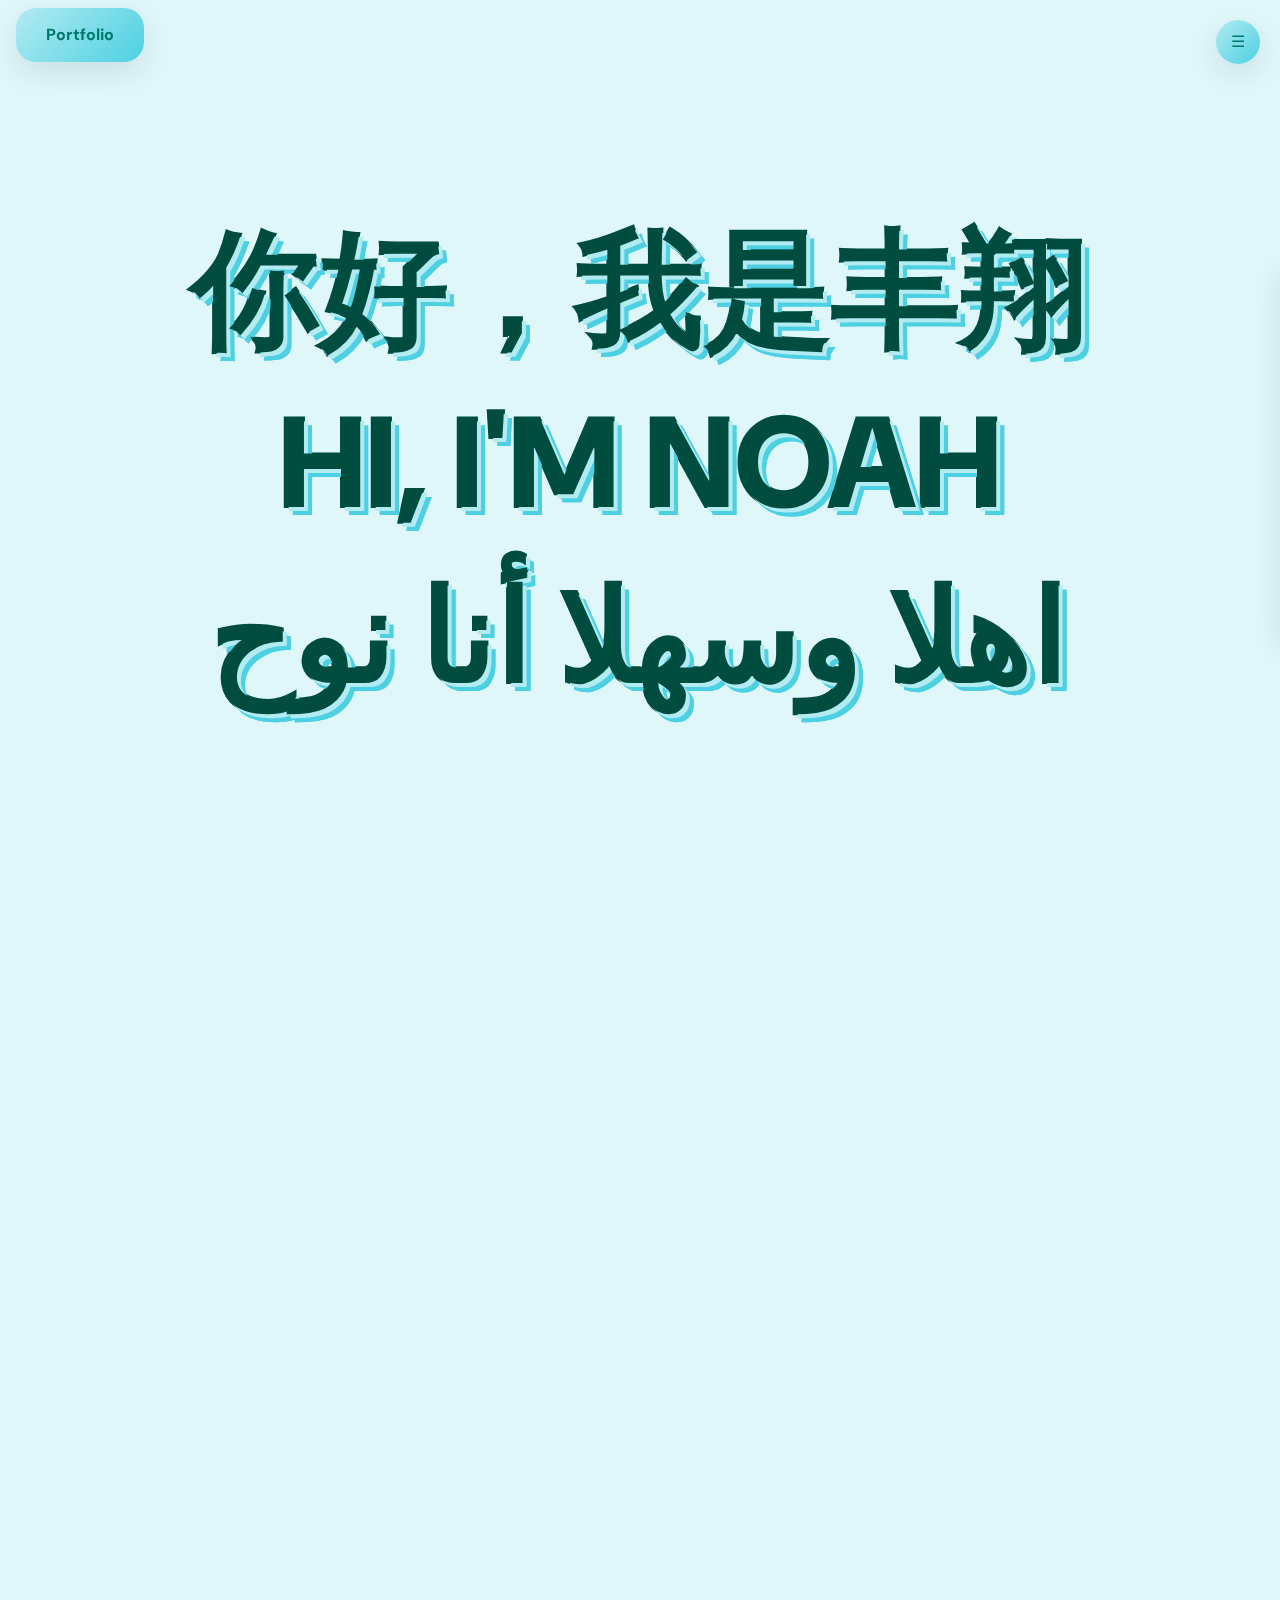
==== commit 25809ead: "Add files via upload" ====
--- a/index.html
+++ b/index.html
@@ -34,6 +34,7 @@
             <li><a href="#projects">Projects</a></li>
             <li><a href="#achievements">Achievements</a></li>
             <li><a href="#activities">Activities</a></li>
+            <li><a href="#skills">Skills</a></li>
             <li><a href="#personal-details">Personal Details</a></li>
         </ul>
     </div>
@@ -60,9 +61,9 @@
             <div class="col-md-6 text-start scroll-animate">
                 <h2 class="mb-4">About Me</h2>
                 <p>
-                    I am a dedicated and enthusiastic individual with a deep passion for computer networking and cybersecurity. 
-                    My journey began at the Institute of Technical Education (ITE), where I laid the foundational skills in network 
-                    technology, and it continues to grow as I pursue my current course in Infocomm & Security at Nanyang Polytechnic. 
+                    I am a dedicated and enthusiastic individual with a deep passion for Information Technology. 
+                    My journey began at the Institute of Technical Education (ITE), where I developed foundational skills in IT, 
+                    and it continues to grow as I pursue my current course in Infocomm & Security at Nanyang Polytechnic.
                 </p>
                 <p>
                     Beyond academics, I am actively involved in various school events and have held multiple leadership roles, 
@@ -370,6 +371,16 @@
                         </div>
                     </div>
                 </div>
+                <div class="carousel-item">
+                    <img src="IMG/NYP/Academic.png" class="d-block w-100 achievement-img" alt="NYP Achievement 4" data-toggle="modal" data-target="#nypModal4">
+                    <div class="achievement-description p-3">
+                        <h5><b>Edusave Certificate of Academic Achievement 2024</b></h5>
+                        <p>Awarded to Students for Achieving Good Academic Performance and Demonstrating Good Conduct.</p>
+                        <div class="project-tags">
+                            <span class="tag">2024</span>
+                        </div>
+                    </div>
+                </div>
             </div>
             <a class="carousel-control-prev" href="#nypCarousel" role="button" data-slide="prev">
                 <span class="carousel-control-prev-icon" aria-hidden="true"></span>
@@ -618,6 +629,19 @@
                     </button>
                     <div class="modal-body">
                         <img src="IMG/NYP/NYPDlist.png" class="d-block w-100 modal-img" alt="NYP Achievement 3">
+                    </div>
+                </div>
+            </div>
+        </div>
+
+        <div class="modal fade custom-modal" id="nypModal4" tabindex="-1" role="dialog" aria-labelledby="nypModalLabel4" aria-hidden="true">
+            <div class="modal-dialog modal-lg" role="document">
+                <div class="modal-content">
+                    <button type="button" class="close modal-close-button" data-dismiss="modal" aria-label="Close">
+                        <span aria-hidden="true">&times;</span>
+                    </button>
+                    <div class="modal-body">
+                        <img src="IMG/NYP/Academic.png" class="d-block w-100 modal-img" alt="NYP Achievement 4">
                     </div>
                 </div>
             </div>
@@ -673,6 +697,46 @@
         </div>
     </section>
 
+    <!-- Skills Section -->
+    <section id="skills" class="container-fluid my-5">
+        <div class="section-button-container scroll-animate">
+            <button class="section-button">SKILLS</button>
+        </div>
+        <div class="skills-container scroll-animate">
+            <div class="row">
+                <!-- Hard Skills Column -->
+                <div class="col-md-6 mb-4">
+                    <h3 class="skills-title">Hard Skills</h3>
+                    <ul class="skills-list">
+                        <li class="skills-item"><b>Web Development:</b> HTML, CSS, JavaScript, Python, Flask</li>
+                        <li class="skills-item"><b>Information Security:</b> Network Security, Database Management (SQL)</li>
+                        <li class="skills-item"><b>Data Analysis:</b> Tableau</li>
+                        <li class="skills-item"><b>UX Design:</b> Figma, Canva</li>
+                        <li class="skills-item"><b>System Administration:</b> Windows, Windows Server, Linux</li>
+                        <li class="skills-item"><b>Network Technology:</b> LAN/WAN, TCP/IP, Network Maintenance</li>
+                        <li class="skills-item"><b>Programming Languages:</b> Python, C#, JavaScript</li>
+                        <li class="skills-item"><b>Technical Support:</b> Computer Maintenance, Operating Systems Management</li>
+                    </ul>
+                </div>
+                <!-- Soft Skills Column -->
+                <div class="col-md-6 mb-4">
+                    <h3 class="skills-title">Soft Skills</h3>
+                    <ul class="skills-list">
+                        <li class="skills-item">Time Management</li>
+                        <li class="skills-item">Team Collaboration</li>
+                        <li class="skills-item">Independent Work</li>
+                        <li class="skills-item">Communication</li>
+                        <li class="skills-item">Problem-Solving</li>
+                        <li class="skills-item">Adaptability</li>
+                        <li class="skills-item">Critical Thinking</li>
+                        <li class="skills-item">Leadership</li>
+                        <li class="skills-item">Attention to Detail</li>
+                    </ul>
+                </div>
+            </div>
+        </div>
+    </section>
+
     <!-- Personal Details Section -->
     <section id="personal-details" class="container-fluid my-5">
         <div class="section-button-container scroll-animate">
--- a/CSS/home.css
+++ b/CSS/home.css
@@ -107,6 +107,7 @@
     transform: translateY(-5px);
     box-shadow: 0 20px 40px rgba(0, 0, 0, 0.2);
     background: linear-gradient(135deg, #4dd0e1, #b2ebf2);
+    transition: transform 0.2s ease-out, box-shadow 0.2s ease-out;
 }
 
 /* Titles and Text */
@@ -696,8 +697,9 @@
 }
 
 .activities-container:hover {
-    transform: translateY(-10px);
+    transform: scale(1.02) !important;
     box-shadow: 0 20px 40px rgba(0, 0, 0, 0.2);
+    transition: transform 0.2s ease-out, box-shadow 0.2s ease-out;
 }
 
 .activity-title {
@@ -757,10 +759,29 @@
     font-weight: 600;
 }
 
+@media (max-width: 430px) {
+    .footer-container {
+        font-size: 1.2rem;
+    }
+}
+
+@media (max-width: 420px) {
+    .footer-container {
+        font-size: 1.09rem;
+    }
+}
+
+@media (max-width: 400px) {
+    .footer-container {
+        font-size: 1.08rem;
+    }
+}
+
+
 /* Animation */
 .scroll-animate {
     opacity: 0;
-    transform: translateY(50px); 
+    transform: translateY(30px); 
     transition: opacity 0.6s ease-out, transform 0.6s ease-out;
 }
 
@@ -769,3 +790,62 @@
     opacity: 1;
     transform: translateY(0);
 }
+
+.project-card:hover, .ite-carousel:hover, .nyp-carousel:hover, .details-container:hover, .footer-container:hover{
+    transform: scale(1.02);
+    box-shadow: 0 20px 40px rgba(0, 0, 0, 0.2);
+    transition: transform 0.2s ease-out, box-shadow 0.2s ease-out;
+}
+
+#personal-details .section-button-container {
+    margin-top: 80px; 
+}
+
+/* Skills Section */
+#skills .section-button-container {
+    margin-top: 80px; 
+}
+
+.skills-container {
+    background: linear-gradient(135deg, #b2ebf2, #4dd0e1);
+    padding: 30px;
+    border-radius: 20px;
+    box-shadow: 0 10px 20px rgba(0, 0, 0, 0.1);
+    transition: transform 0.3s ease-out, box-shadow 0.3s ease-out;
+    margin: 0 auto;
+    max-width: 900px;
+    width: 100%;
+    align-items: center;
+}
+
+.skills-container:hover {
+    transform: scale(1.02);
+    box-shadow: 0 20px 40px rgba(0, 0, 0, 0.2);
+}
+
+.skills-title {
+    font-size: 1.5rem;
+    font-weight: bold;
+    color: #00796b;
+    margin-bottom: 15px;
+}
+
+.skills-list {
+    list-style-type: none;
+    padding: 0;
+    font-size: 1rem;
+    color: #004d40;
+}
+
+.skills-item {
+    padding: 8px 0;
+    font-size: 1rem;
+    border-bottom: 1px solid rgba(0, 0, 0, 0.1);
+    transition: padding-left 0.3s;
+}
+
+.skills-item:hover {
+    padding-left: 10px;
+    color: #00796b;
+}
+
